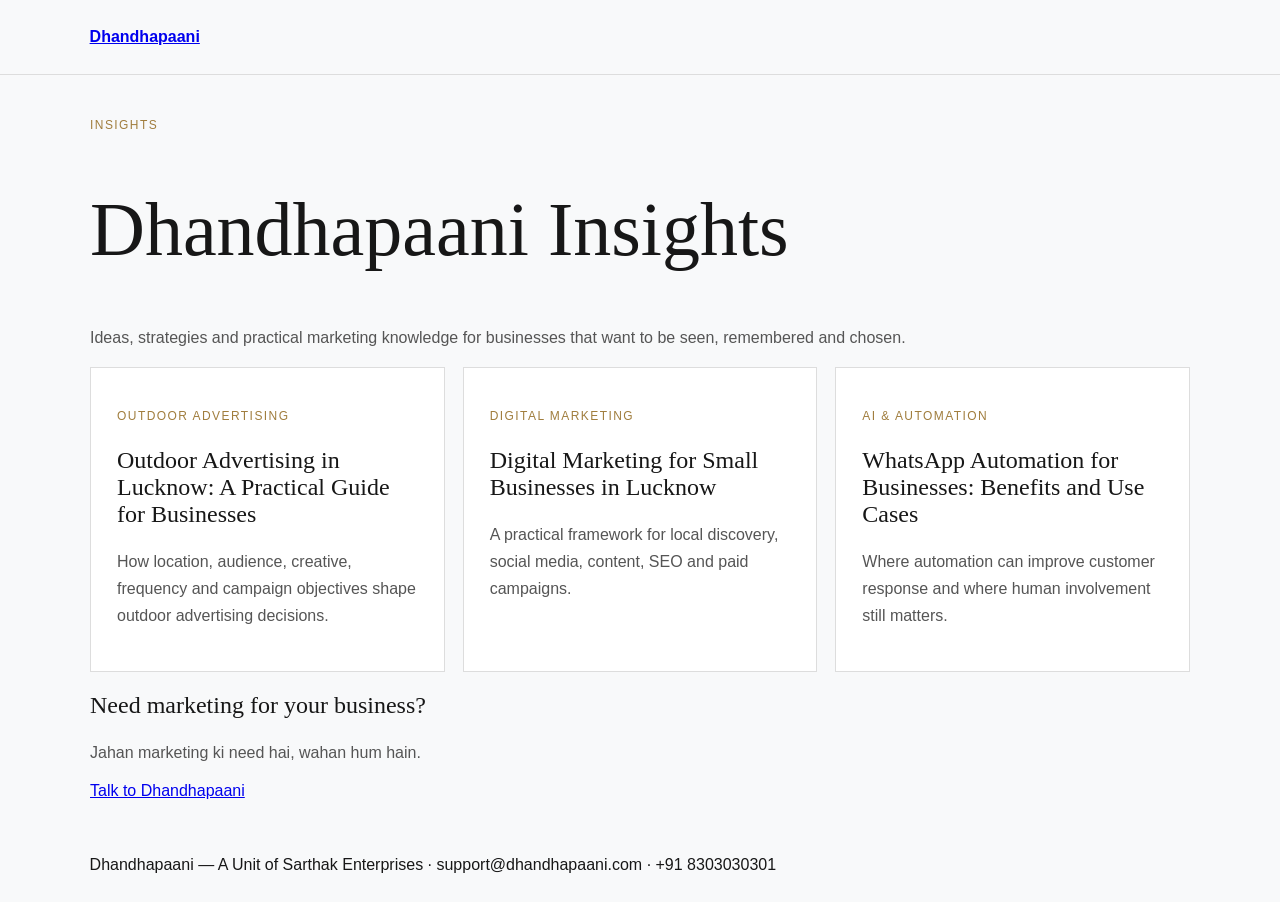
==== blogs/index.html @ 92ffea05 "Add insights page" ====
<!doctype html><html lang="en"><head><meta charset="utf-8"><meta name="viewport" content="width=device-width,initial-scale=1"><title>Dhandhapaani Insights | Advertising, Digital Marketing & AI</title><meta name="description" content="Practical insights on advertising, outdoor media, digital marketing, SEO, branding and AI automation from Dhandhapaani."><link rel="canonical" href="https://dhandhapaani.com/blogs/"><style>body{font-family:Arial;margin:0;background:#f8f9fa;color:#171717}header,main,footer{padding:28px 7%}header{border-bottom:1px solid #ddd}.wrap{max-width:1100px;margin:auto}h1,h2{font-family:Georgia,serif;font-weight:400}h1{font-size:clamp(44px,7vw,76px)}p{line-height:1.7;color:#555}.grid{display:grid;grid-template-columns:repeat(3,1fr);gap:18px}.card{background:#fff;padding:26px;border:1px solid #ddd}.tag{font-size:12px;letter-spacing:.12em;text-transform:uppercase;color:#a07d3d}@media(max-width:700px){.grid{grid-template-columns:1fr}}</style></head><body><header><a href="/"><b>Dhandhapaani</b></a></header><main class="wrap"><p class="tag">Insights</p><h1>Dhandhapaani Insights</h1><p>Ideas, strategies and practical marketing knowledge for businesses that want to be seen, remembered and chosen.</p><div class="grid"><article class="card"><p class="tag">Outdoor Advertising</p><h2>Outdoor Advertising in Lucknow: A Practical Guide for Businesses</h2><p>How location, audience, creative, frequency and campaign objectives shape outdoor advertising decisions.</p></article><article class="card"><p class="tag">Digital Marketing</p><h2>Digital Marketing for Small Businesses in Lucknow</h2><p>A practical framework for local discovery, social media, content, SEO and paid campaigns.</p></article><article class="card"><p class="tag">AI & Automation</p><h2>WhatsApp Automation for Businesses: Benefits and Use Cases</h2><p>Where automation can improve customer response and where human involvement still matters.</p></article></div><h2>Need marketing for your business?</h2><p>Jahan marketing ki need hai, wahan hum hain.</p><a href="https://wa.me/918303030301">Talk to Dhandhapaani</a></main><footer>Dhandhapaani — A Unit of Sarthak Enterprises · support@dhandhapaani.com · +91 8303030301</footer></body></html>
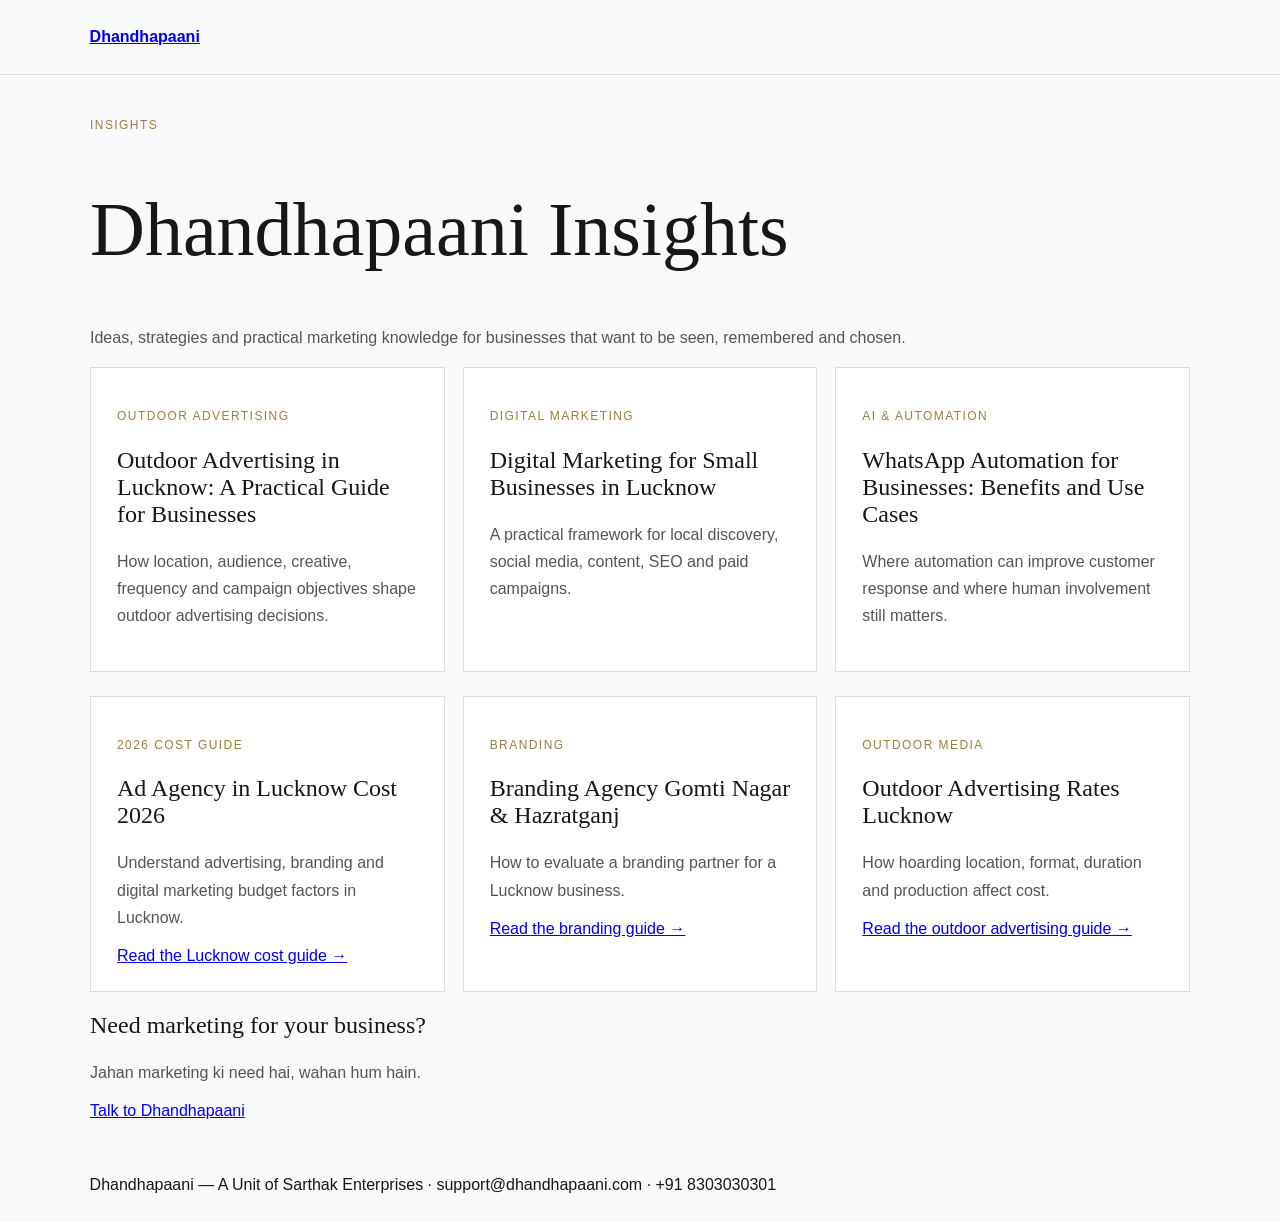
==== commit 20571078: "feat: Add 3 GEO blogs for Lucknow ranking" ====
--- a/blogs/index.html
+++ b/blogs/index.html
@@ -1 +1 @@
-<!doctype html><html lang="en"><head><meta charset="utf-8"><meta name="viewport" content="width=device-width,initial-scale=1"><title>Dhandhapaani Insights | Advertising, Digital Marketing & AI</title><meta name="description" content="Practical insights on advertising, outdoor media, digital marketing, SEO, branding and AI automation from Dhandhapaani."><link rel="canonical" href="https://dhandhapaani.com/blogs/"><style>body{font-family:Arial;margin:0;background:#f8f9fa;color:#171717}header,main,footer{padding:28px 7%}header{border-bottom:1px solid #ddd}.wrap{max-width:1100px;margin:auto}h1,h2{font-family:Georgia,serif;font-weight:400}h1{font-size:clamp(44px,7vw,76px)}p{line-height:1.7;color:#555}.grid{display:grid;grid-template-columns:repeat(3,1fr);gap:18px}.card{background:#fff;padding:26px;border:1px solid #ddd}.tag{font-size:12px;letter-spacing:.12em;text-transform:uppercase;color:#a07d3d}@media(max-width:700px){.grid{grid-template-columns:1fr}}</style></head><body><header><a href="/"><b>Dhandhapaani</b></a></header><main class="wrap"><p class="tag">Insights</p><h1>Dhandhapaani Insights</h1><p>Ideas, strategies and practical marketing knowledge for businesses that want to be seen, remembered and chosen.</p><div class="grid"><article class="card"><p class="tag">Outdoor Advertising</p><h2>Outdoor Advertising in Lucknow: A Practical Guide for Businesses</h2><p>How location, audience, creative, frequency and campaign objectives shape outdoor advertising decisions.</p></article><article class="card"><p class="tag">Digital Marketing</p><h2>Digital Marketing for Small Businesses in Lucknow</h2><p>A practical framework for local discovery, social media, content, SEO and paid campaigns.</p></article><article class="card"><p class="tag">AI & Automation</p><h2>WhatsApp Automation for Businesses: Benefits and Use Cases</h2><p>Where automation can improve customer response and where human involvement still matters.</p></article></div><h2>Need marketing for your business?</h2><p>Jahan marketing ki need hai, wahan hum hain.</p><a href="https://wa.me/918303030301">Talk to Dhandhapaani</a></main><footer>Dhandhapaani — A Unit of Sarthak Enterprises · support@dhandhapaani.com · +91 8303030301</footer></body></html>+<!doctype html><html lang="en"><head><meta charset="utf-8"><meta name="viewport" content="width=device-width,initial-scale=1"><title>Lucknow Advertising & Digital Marketing Insights | DhandhaPaani</title><meta name="description" content="Practical insights on advertising, outdoor media, digital marketing, SEO, branding and AI automation for Lucknow businesses."><link rel="canonical" href="https://dhandhapaani.com/blogs/"><meta name="robots" content="index,follow,max-image-preview:large,max-snippet:-1,max-video-preview:-1"><meta property="og:type" content="website"><meta property="og:site_name" content="DhandhaPaani.com"><meta property="og:title" content="Lucknow Advertising & Digital Marketing Insights | DhandhaPaani"><meta property="og:description" content="Practical insights on advertising, outdoor media, digital marketing, SEO, branding and AI automation for Lucknow businesses."><meta property="og:url" content="https://dhandhapaani.com/blogs/"><meta property="og:image" content="https://dhandhapaani.com/work/work-01.jpg"><meta name="twitter:card" content="summary_large_image"><meta name="twitter:title" content="Lucknow Advertising & Digital Marketing Insights | DhandhaPaani"><meta name="twitter:description" content="Practical insights on advertising, outdoor media, digital marketing, SEO, branding and AI automation for Lucknow businesses."><meta name="twitter:image" content="https://dhandhapaani.com/work/work-01.jpg"><style>body{font-family:Arial;margin:0;background:#f8f9fa;color:#171717}header,main,footer{padding:28px 7%}header{border-bottom:1px solid #ddd}.wrap{max-width:1100px;margin:auto}h1,h2{font-family:Georgia,serif;font-weight:400}h1{font-size:clamp(44px,7vw,76px)}p{line-height:1.7;color:#555}.grid{display:grid;grid-template-columns:repeat(3,1fr);gap:18px}.card{background:#fff;padding:26px;border:1px solid #ddd}.tag{font-size:12px;letter-spacing:.12em;text-transform:uppercase;color:#a07d3d}@media(max-width:700px){.grid{grid-template-columns:1fr}}</style></head><body><header><a href="/"><b>Dhandhapaani</b></a></header><main class="wrap"><p class="tag">Insights</p><h1>Dhandhapaani Insights</h1><p>Ideas, strategies and practical marketing knowledge for businesses that want to be seen, remembered and chosen.</p><div class="grid"><article class="card"><p class="tag">Outdoor Advertising</p><h2>Outdoor Advertising in Lucknow: A Practical Guide for Businesses</h2><p>How location, audience, creative, frequency and campaign objectives shape outdoor advertising decisions.</p></article><article class="card"><p class="tag">Digital Marketing</p><h2>Digital Marketing for Small Businesses in Lucknow</h2><p>A practical framework for local discovery, social media, content, SEO and paid campaigns.</p></article><article class="card"><p class="tag">AI & Automation</p><h2>WhatsApp Automation for Businesses: Benefits and Use Cases</h2><p>Where automation can improve customer response and where human involvement still matters.</p></article></div><div class="grid" style="margin-top:24px"><article class="card"><p class="tag">2026 Cost Guide</p><h2>Ad Agency in Lucknow Cost 2026</h2><p>Understand advertising, branding and digital marketing budget factors in Lucknow.</p><a href="/blogs/ad-agency-in-lucknow-cost-2026/">Read the Lucknow cost guide →</a></article><article class="card"><p class="tag">Branding</p><h2>Branding Agency Gomti Nagar &amp; Hazratganj</h2><p>How to evaluate a branding partner for a Lucknow business.</p><a href="/blogs/best-branding-agency-gomti-nagar-hazratganj/">Read the branding guide →</a></article><article class="card"><p class="tag">Outdoor Media</p><h2>Outdoor Advertising Rates Lucknow</h2><p>How hoarding location, format, duration and production affect cost.</p><a href="/blogs/outdoor-advertising-rates-lucknow-hoardings/">Read the outdoor advertising guide →</a></article></div><h2>Need marketing for your business?</h2><p>Jahan marketing ki need hai, wahan hum hain.</p><a href="https://wa.me/918303030301">Talk to Dhandhapaani</a></main><footer>Dhandhapaani — A Unit of Sarthak Enterprises · support@dhandhapaani.com · +91 8303030301</footer></body></html>
